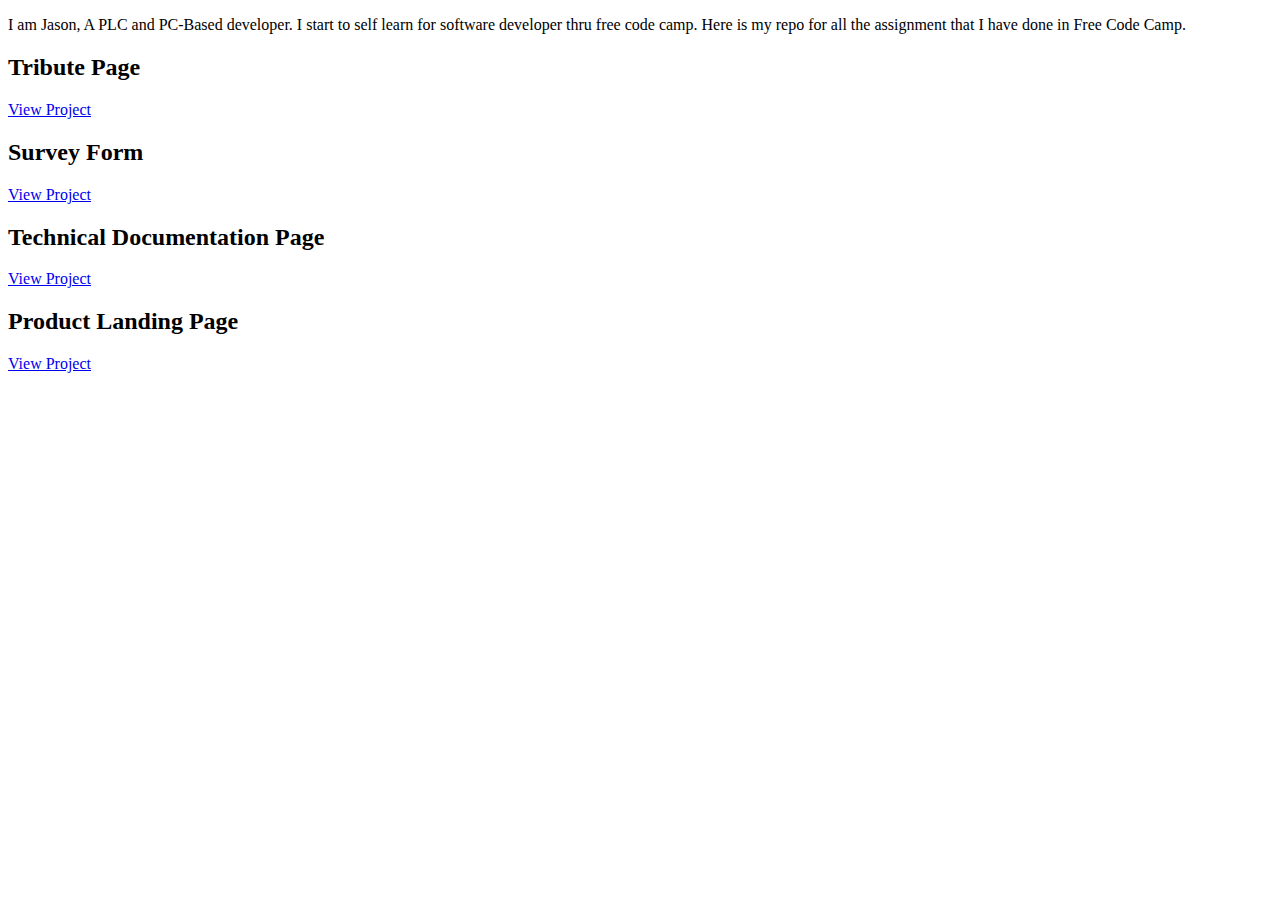
==== index.html @ c944d85f "upload python file that auto convert readme.md to index.html" ====
<!DOCTYPE html>
<html lang="en">
<head>
    <meta charset="UTF-8">
    <meta name="viewport" content="width=device-width, initial-scale=1.0">
    <title>My Portfolio</title>
    <link rel="stylesheet" href="style.css">
</head>
<body>
    <header>
        <section id="about">
            <p>I am Jason, A PLC and PC-Based developer. 
I start to self learn for software developer thru free code camp. 
Here is my repo for all the assignment that I have done in Free Code Camp.</p>
        </section>
    </header>
    <section id="projects">
        <div class="project">
            <h2>Tribute Page</h2>
            <a href="Tribute Page.html" target="_blank">View Project</a>
        </div>
        <div class="project">
            <h2>Survey Form</h2>
            <a href="Survey Form.html" target="_blank">View Project</a>
        </div>
        <div class="project">
            <h2>Technical Documentation Page</h2>
            <a href="Technical Documentation Page.html" target="_blank">View Project</a>
        </div>
        <div class="project">
            <h2>Product Landing Page</h2>
            <a href="Build a Product Landing Page.html" target="_blank">View Project</a>
        </div>
    </section>
</body>
</html>
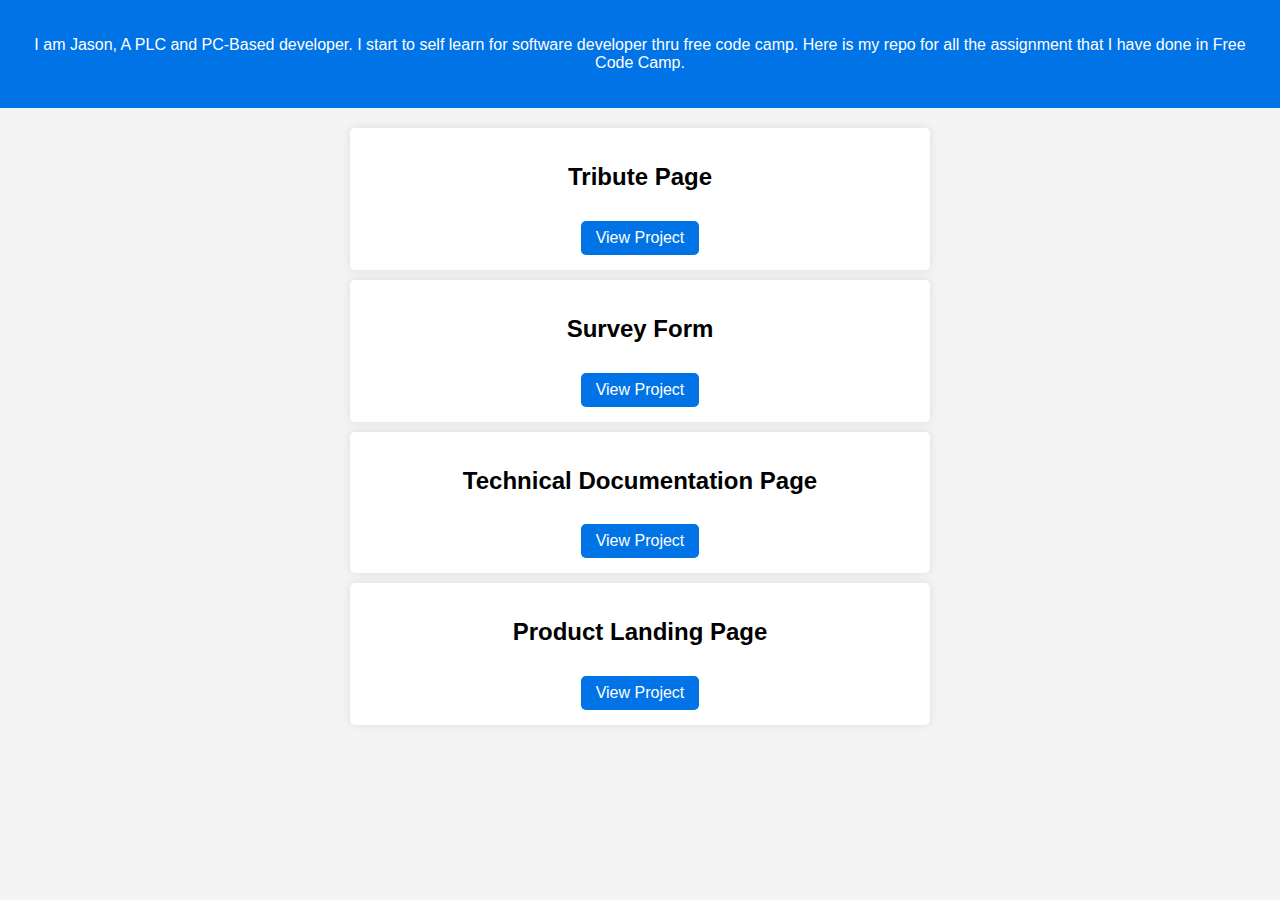
==== commit 06d71a50: "debug naming error" ====
--- a/index.html
+++ b/index.html
@@ -4,7 +4,7 @@
     <meta charset="UTF-8">
     <meta name="viewport" content="width=device-width, initial-scale=1.0">
     <title>My Portfolio</title>
-    <link rel="stylesheet" href="style.css">
+    <link rel="stylesheet" href="styles.css">
 </head>
 <body>
     <header>
--- a/styles.css
+++ b/styles.css
@@ -0,0 +1,36 @@
+body {
+    font-family: Arial, sans-serif;
+    text-align: center;
+    background-color: #f4f4f4;
+    margin: 0;
+    padding: 0;
+}
+
+header {
+    background-color: #0073e6;
+    color: white;
+    padding: 20px;
+}
+
+#projects {
+    margin: 20px auto;
+    max-width: 600px;
+}
+
+.project {
+    background: white;
+    padding: 15px;
+    margin: 10px;
+    border-radius: 5px;
+    box-shadow: 0 0 10px rgba(0, 0, 0, 0.1);
+}
+
+.project a {
+    display: inline-block;
+    margin-top: 10px;
+    text-decoration: none;
+    background: #0073e6;
+    color: white;
+    padding: 8px 15px;
+    border-radius: 5px;
+}
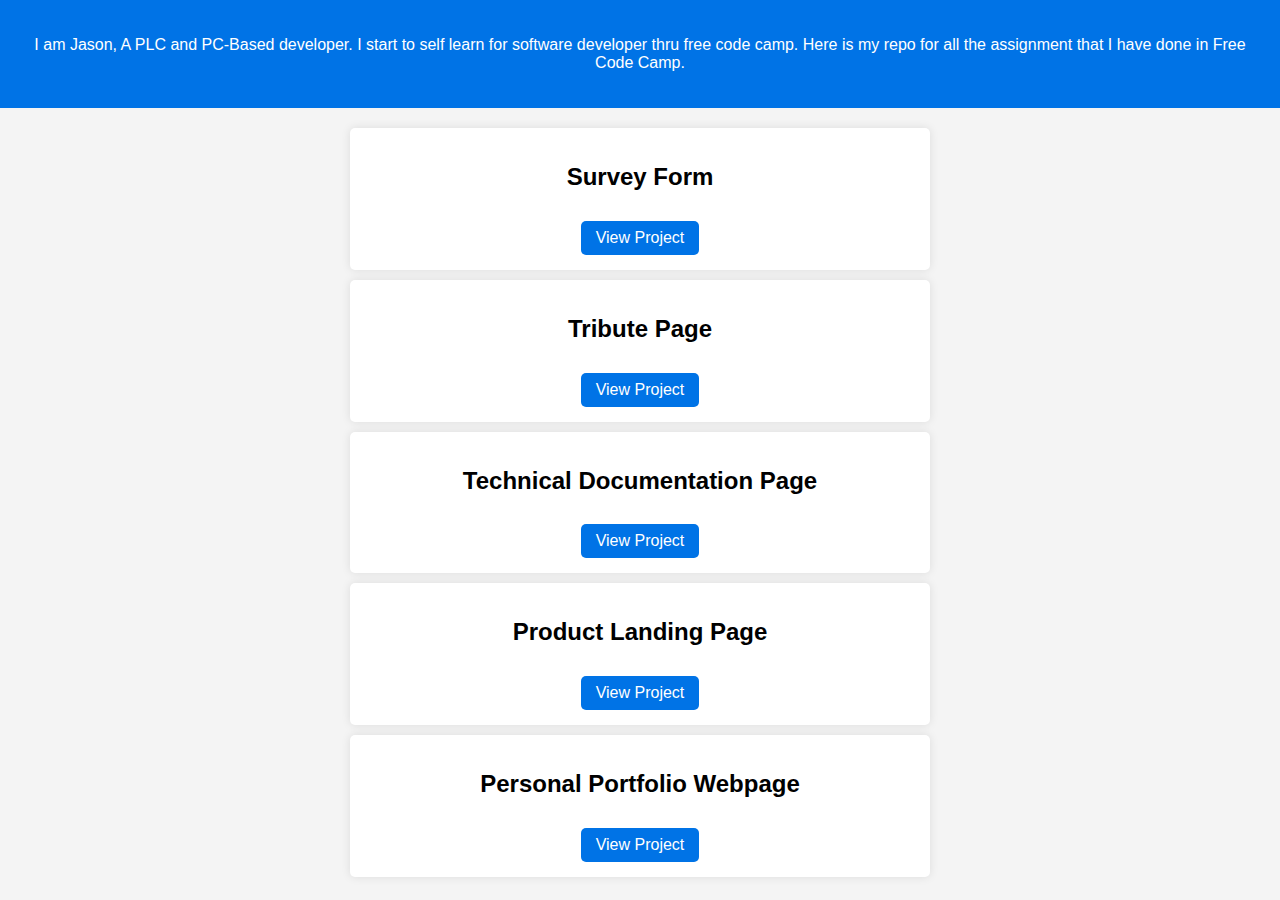
==== commit c69b661e: "Add Personal Portfolio webpage and styles; reorganize project listings in index.html" ====
--- a/index.html
+++ b/index.html
@@ -16,12 +16,12 @@
     </header>
     <section id="projects">
         <div class="project">
+            <h2>Survey Form</h2>
+            <a href="Survey Form.html" target="_blank">View Project</a>
+        </div>
+        <div class="project">
             <h2>Tribute Page</h2>
             <a href="Tribute Page.html" target="_blank">View Project</a>
-        </div>
-        <div class="project">
-            <h2>Survey Form</h2>
-            <a href="Survey Form.html" target="_blank">View Project</a>
         </div>
         <div class="project">
             <h2>Technical Documentation Page</h2>
@@ -31,6 +31,11 @@
             <h2>Product Landing Page</h2>
             <a href="Build a Product Landing Page.html" target="_blank">View Project</a>
         </div>
+        <div class="project">
+            <h2>Personal Portfolio Webpage</h2>
+            <a href="Personal Portfolio Webpage.html" target="_blank">View Project</a>
+        </div>
+
     </section>
 </body>
 </html>
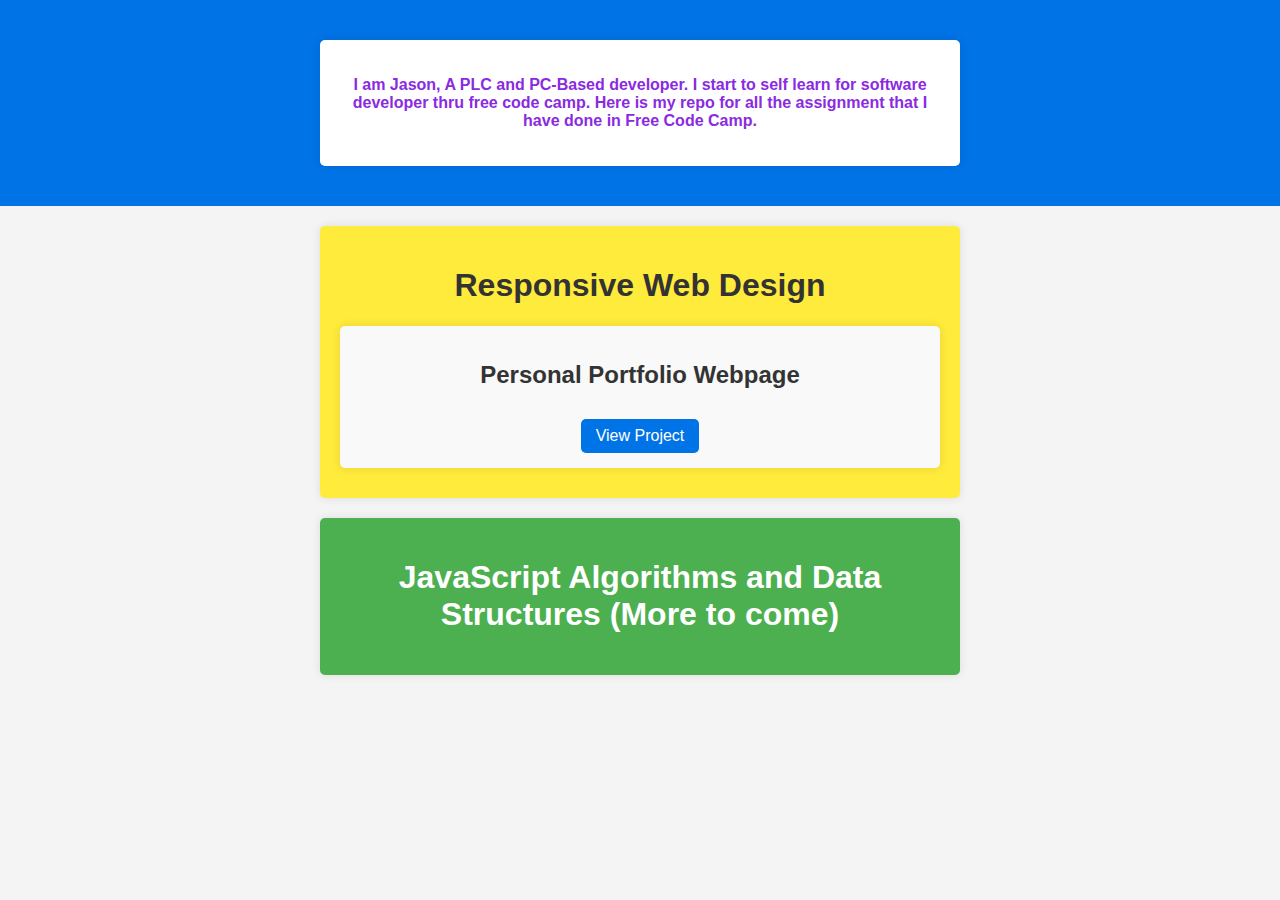
==== commit a74714ff: "Refactor project sections in index.html and enhance styles in styles.css for better organization and" ====
--- a/index.html
+++ b/index.html
@@ -14,28 +14,15 @@
 Here is my repo for all the assignment that I have done in Free Code Camp.</p>
         </section>
     </header>
-    <section id="projects">
-        <div class="project">
-            <h2>Survey Form</h2>
-            <a href="Survey Form.html" target="_blank">View Project</a>
-        </div>
-        <div class="project">
-            <h2>Tribute Page</h2>
-            <a href="Tribute Page.html" target="_blank">View Project</a>
-        </div>
-        <div class="project">
-            <h2>Technical Documentation Page</h2>
-            <a href="Technical Documentation Page.html" target="_blank">View Project</a>
-        </div>
-        <div class="project">
-            <h2>Product Landing Page</h2>
-            <a href="Build a Product Landing Page.html" target="_blank">View Project</a>
-        </div>
+    <section id="html-css-projects">
+        <h1>Responsive Web Design</h1>
         <div class="project">
             <h2>Personal Portfolio Webpage</h2>
             <a href="Personal Portfolio Webpage.html" target="_blank">View Project</a>
         </div>
-
+    </section>
+    <section id="js-projects">
+        <h1>JavaScript Algorithms and Data Structures (More to come)</h1>
     </section>
 </body>
 </html>
--- a/styles.css
+++ b/styles.css
@@ -12,15 +12,37 @@
     padding: 20px;
 }
 
-#projects {
+#about {
     margin: 20px auto;
     max-width: 600px;
+    color: blueviolet;
+    text-align: center;
+    font-weight: bold;
+}
+
+section {
+    background: white;
+    padding: 20px;
+    margin: 20px auto;
+    max-width: 600px;
+    border-radius: 5px;
+    box-shadow: 0 0 10px rgba(0, 0, 0, 0.1);
+}
+
+#html-css-projects {
+    background-color: #ffeb3b; /* Yellow background */
+    color: #333; /* Dark text color */
+}
+
+#js-projects {
+    background-color: #4caf50; /* Green background */
+    color: white; /* White text color */
 }
 
 .project {
-    background: white;
+    background: #f9f9f9;
     padding: 15px;
-    margin: 10px;
+    margin: 10px 0;
     border-radius: 5px;
     box-shadow: 0 0 10px rgba(0, 0, 0, 0.1);
 }
@@ -33,4 +55,4 @@
     color: white;
     padding: 8px 15px;
     border-radius: 5px;
-}
+}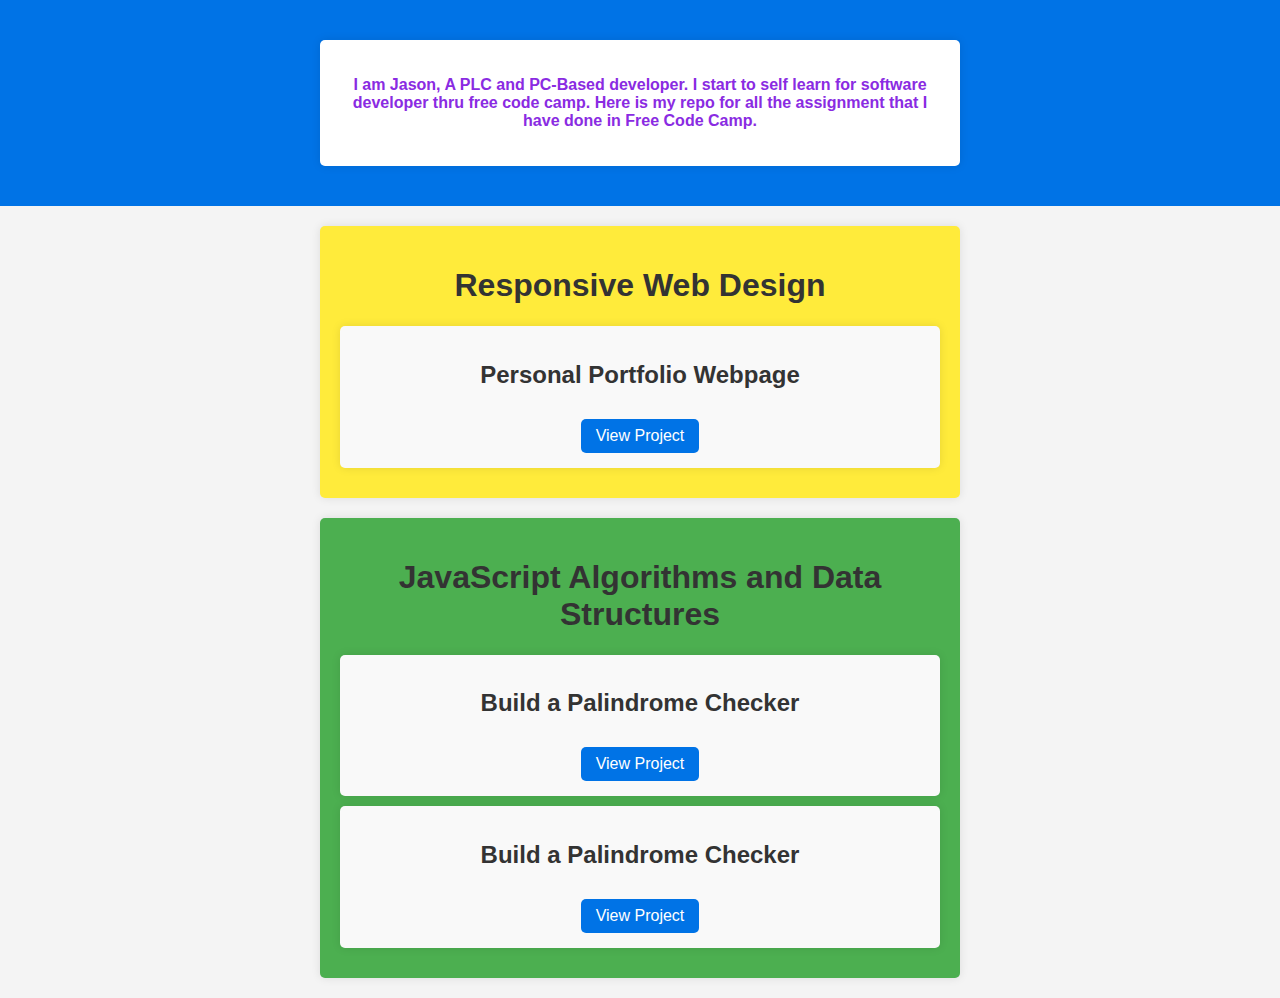
==== commit 0a33306b: "Add Palindrome Checker and Roman Numeral Converter projects with HTML, CSS, and JavaScript implement" ====
--- a/index.html
+++ b/index.html
@@ -22,7 +22,15 @@
         </div>
     </section>
     <section id="js-projects">
-        <h1>JavaScript Algorithms and Data Structures (More to come)</h1>
+        <h1>JavaScript Algorithms and Data Structures</h1>
+        <div class="project">
+            <h2>Build a Palindrome Checker</h2>
+            <a href="Build a Palindrome Checker Project.html" target="_blank">View Project</a>
+        </div>
+        <div class="project">
+            <h2>Build a Palindrome Checker</h2>
+            <a href="Build a Roman Numeral Converter Project.html" target="_blank">View Project</a>
+        </div>
     </section>
 </body>
 </html>
--- a/styles.css
+++ b/styles.css
@@ -36,7 +36,7 @@
 
 #js-projects {
     background-color: #4caf50; /* Green background */
-    color: white; /* White text color */
+    color: #333; /* Dark text color */
 }
 
 .project {
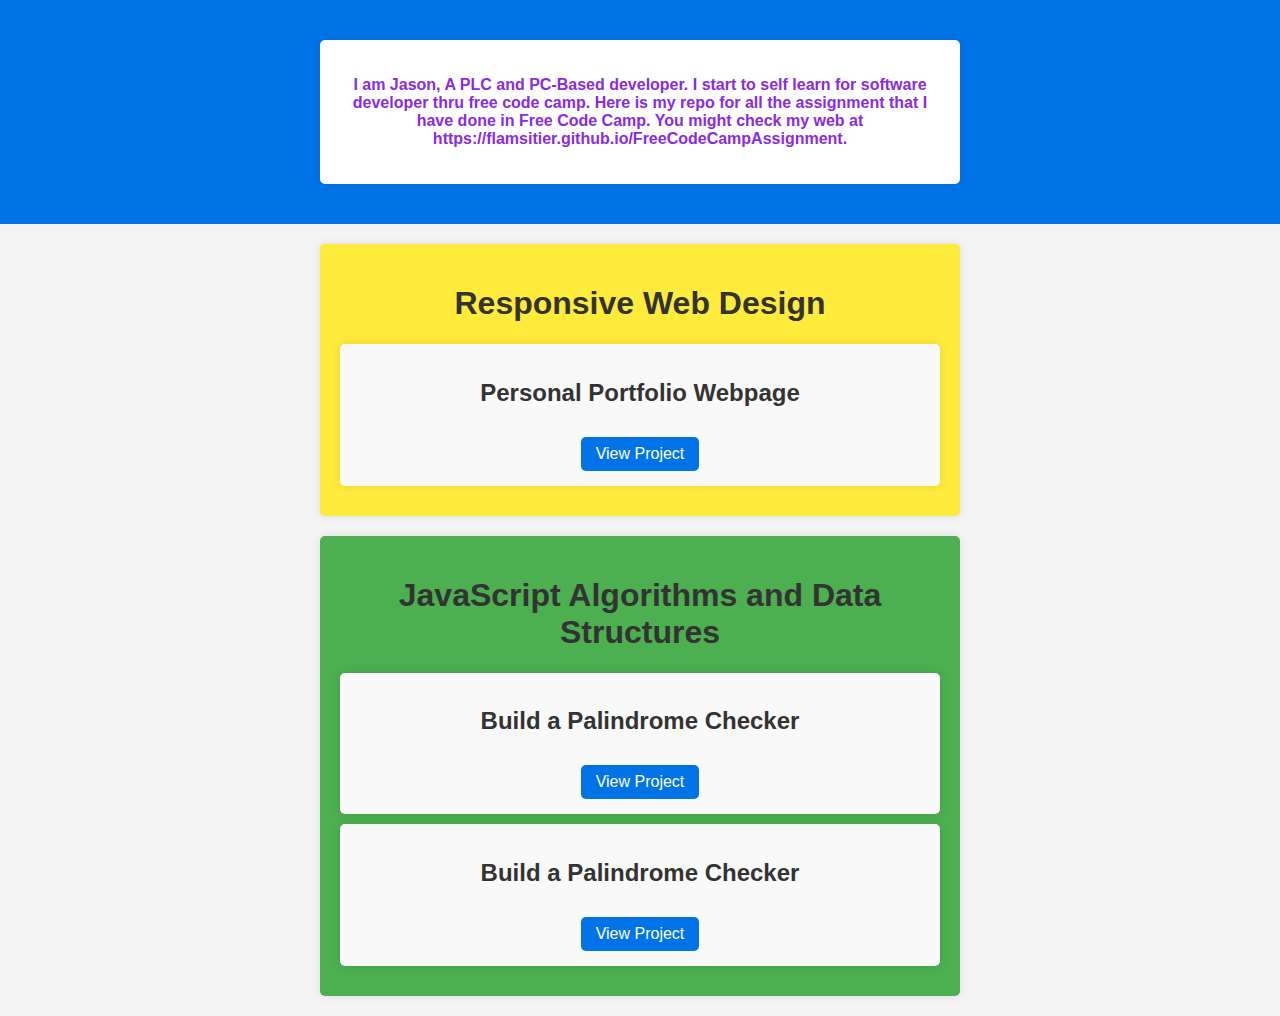
==== commit 03b02a13: "Update README and index.html to include personal website link and improve formatting" ====
--- a/index.html
+++ b/index.html
@@ -1,36 +1,45 @@
 <!DOCTYPE html>
 <html lang="en">
-<head>
-    <meta charset="UTF-8">
-    <meta name="viewport" content="width=device-width, initial-scale=1.0">
+  <head>
+    <meta charset="UTF-8" />
+    <meta name="viewport" content="width=device-width, initial-scale=1.0" />
     <title>My Portfolio</title>
-    <link rel="stylesheet" href="styles.css">
-</head>
-<body>
+    <link rel="stylesheet" href="styles.css" />
+  </head>
+  <body>
     <header>
-        <section id="about">
-            <p>I am Jason, A PLC and PC-Based developer. 
-I start to self learn for software developer thru free code camp. 
-Here is my repo for all the assignment that I have done in Free Code Camp.</p>
-        </section>
+      <section id="about">
+        <p>
+          I am Jason, A PLC and PC-Based developer. I start to self learn for
+          software developer thru free code camp. Here is my repo for all the
+          assignment that I have done in Free Code Camp. You might check my web
+          at https://flamsitier.github.io/FreeCodeCampAssignment.
+        </p>
+      </section>
     </header>
     <section id="html-css-projects">
-        <h1>Responsive Web Design</h1>
-        <div class="project">
-            <h2>Personal Portfolio Webpage</h2>
-            <a href="Personal Portfolio Webpage.html" target="_blank">View Project</a>
-        </div>
+      <h1>Responsive Web Design</h1>
+      <div class="project">
+        <h2>Personal Portfolio Webpage</h2>
+        <a href="Personal Portfolio Webpage.html" target="_blank"
+          >View Project</a
+        >
+      </div>
     </section>
     <section id="js-projects">
-        <h1>JavaScript Algorithms and Data Structures</h1>
-        <div class="project">
-            <h2>Build a Palindrome Checker</h2>
-            <a href="Build a Palindrome Checker Project.html" target="_blank">View Project</a>
-        </div>
-        <div class="project">
-            <h2>Build a Palindrome Checker</h2>
-            <a href="Build a Roman Numeral Converter Project.html" target="_blank">View Project</a>
-        </div>
+      <h1>JavaScript Algorithms and Data Structures</h1>
+      <div class="project">
+        <h2>Build a Palindrome Checker</h2>
+        <a href="Build a Palindrome Checker Project.html" target="_blank"
+          >View Project</a
+        >
+      </div>
+      <div class="project">
+        <h2>Build a Palindrome Checker</h2>
+        <a href="Build a Roman Numeral Converter Project.html" target="_blank"
+          >View Project</a
+        >
+      </div>
     </section>
-</body>
+  </body>
 </html>
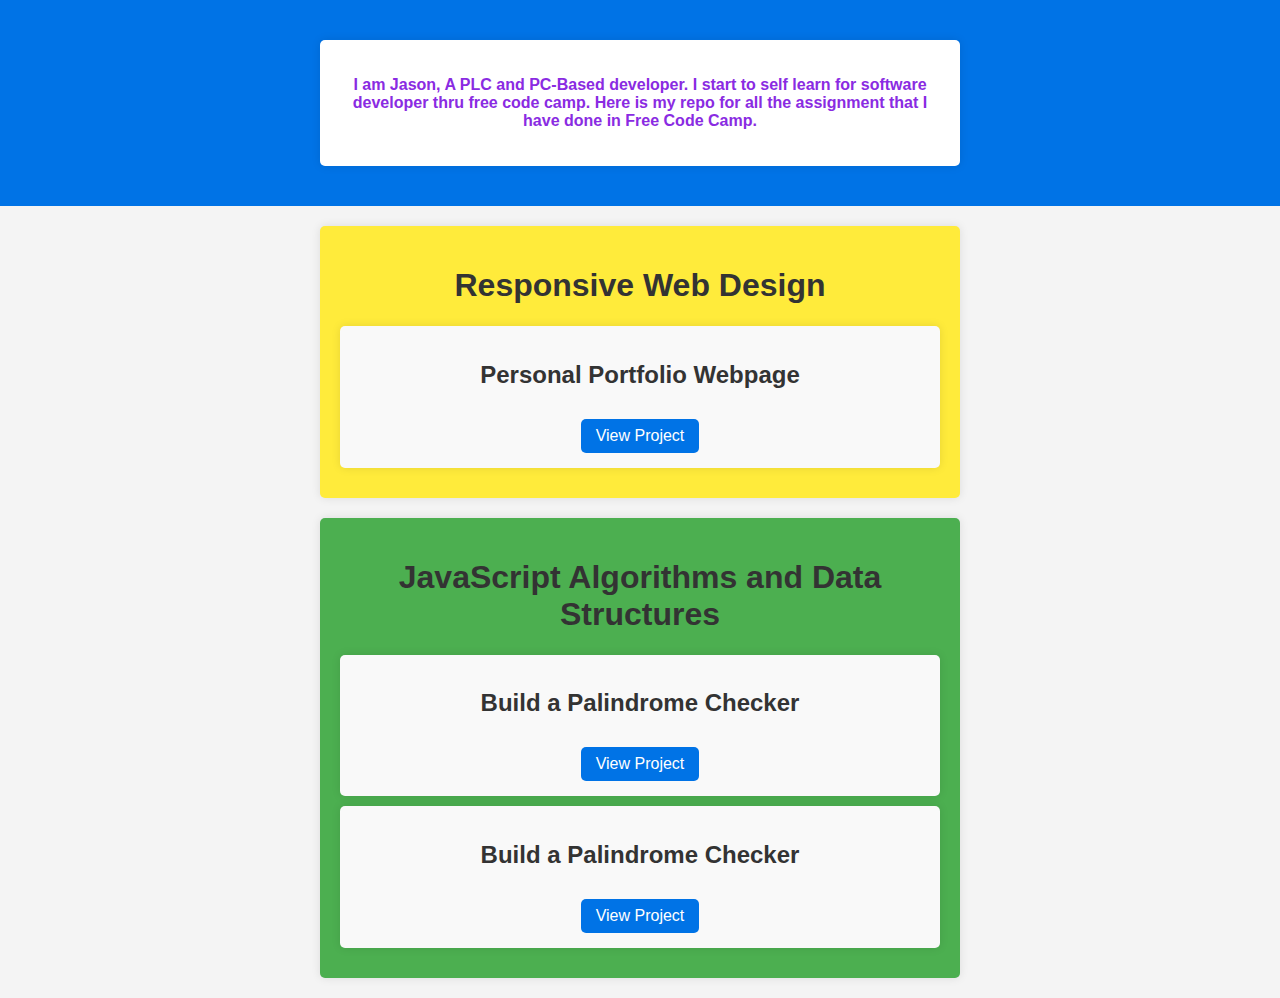
==== commit a6f12060: "Remove personal website link from index.html for privacy reasons" ====
--- a/index.html
+++ b/index.html
@@ -12,8 +12,7 @@
         <p>
           I am Jason, A PLC and PC-Based developer. I start to self learn for
           software developer thru free code camp. Here is my repo for all the
-          assignment that I have done in Free Code Camp. You might check my web
-          at https://flamsitier.github.io/FreeCodeCampAssignment.
+          assignment that I have done in Free Code Camp.
         </p>
       </section>
     </header>
